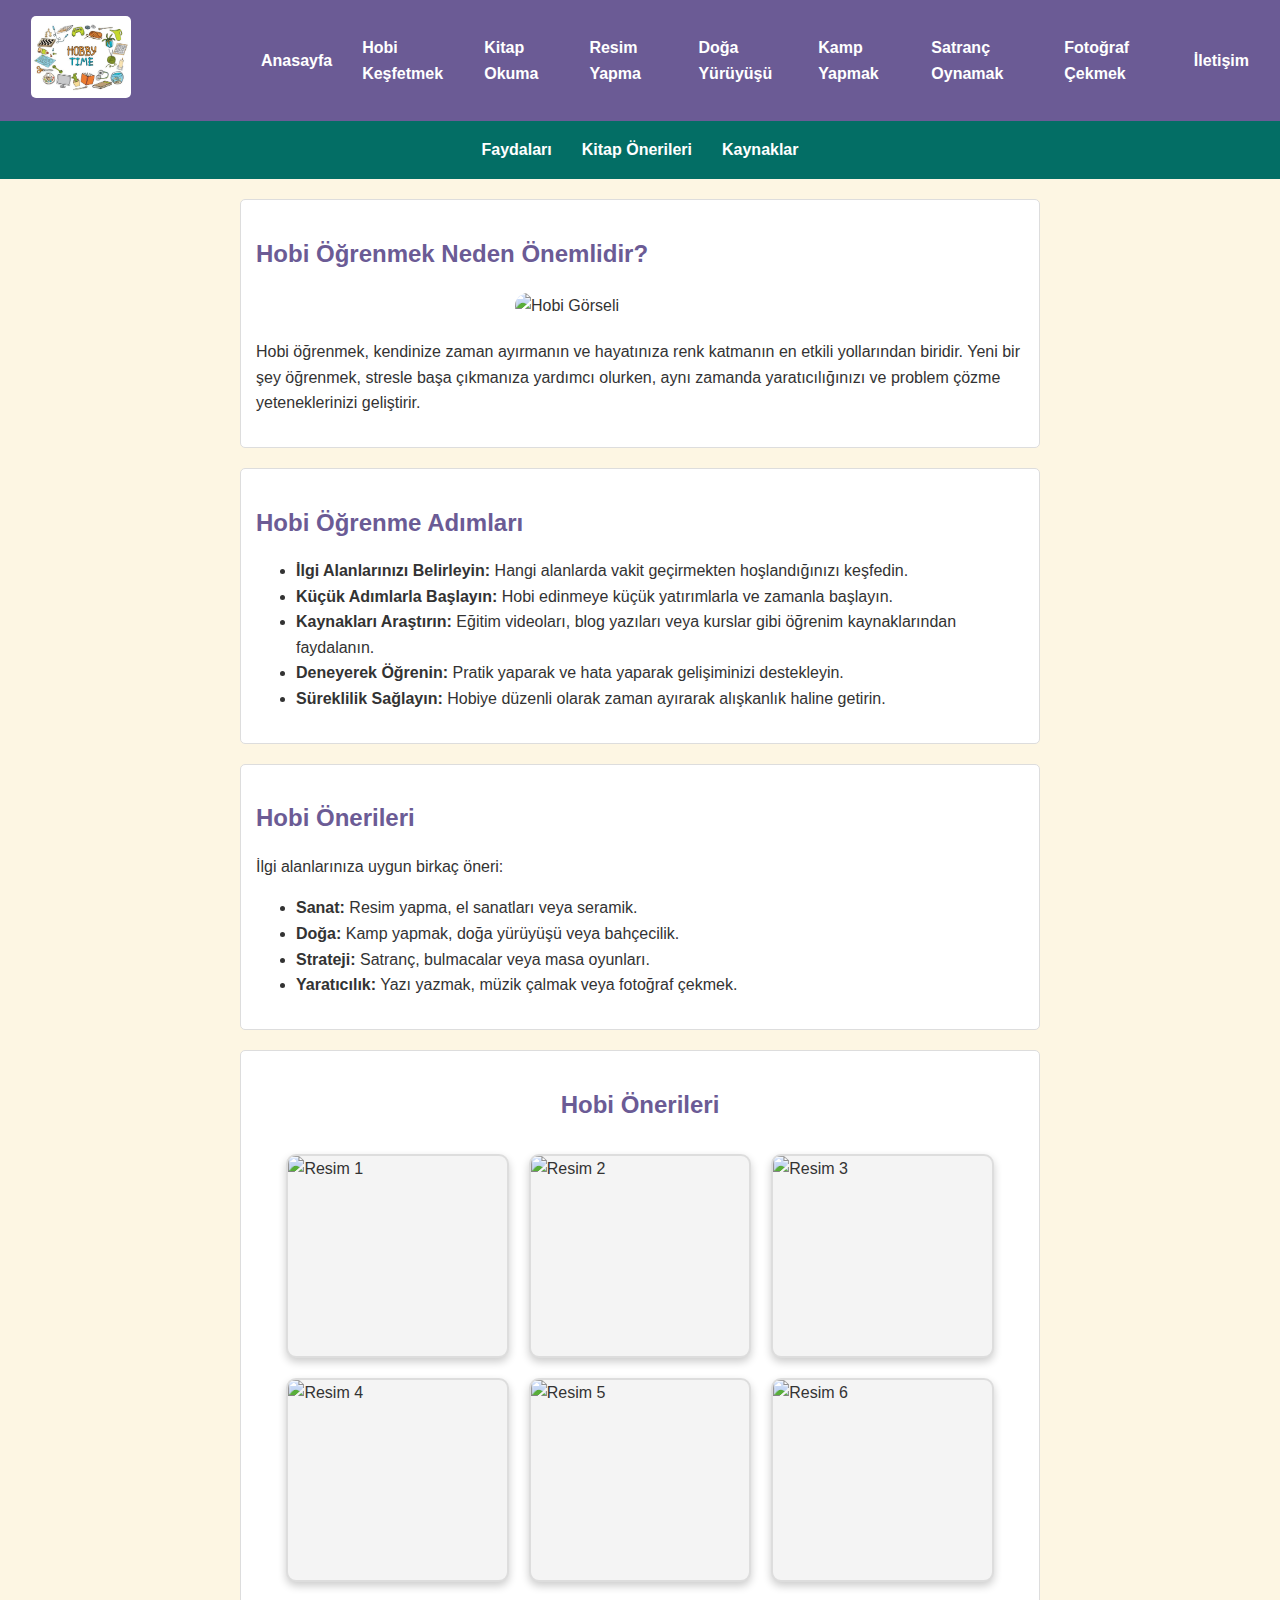
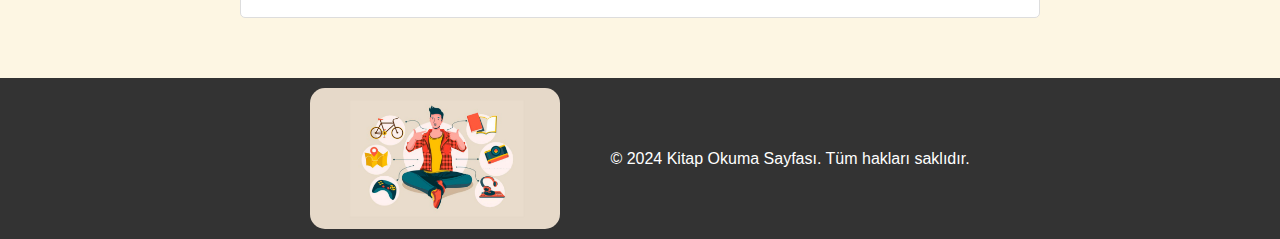
==== hobi-kesfetmek.html @ 80ba5512 "sayfalar-olustu" ====
<!DOCTYPE html>
<html lang="tr">
<head>
    <meta charset="UTF-8">
    <meta name="viewport" content="width=device-width, initial-scale=1.0">
    <title>Hobi Kaşifi</title>
    <link rel="stylesheet" href="style.css">
    <link rel="icon" href="images/compass.ico" type="image/x-icon">
</head>
<body class="hobi-kesfetmek-sayfasi">
    <header>
        <nav class="navbar">
            <ul>
                <li>
                    <a href="index.html">
                        <img src="images/logo.jpg" alt="Logo" class="logo">
                    </a>
                </li>
                <li><a href="index.html">Anasayfa</a></li>
                <li><a href="hobi-kesfetmek.html">Hobi Keşfetmek</a></li>
                <li><a href="hobi1.html">Kitap Okuma</a></li>
                <li><a href="hobi2.html">Resim Yapma</a></li>
                <li><a href="hobi3.html">Doğa Yürüyüşü</a></li>
                <li><a href="hobi4.html">Kamp Yapmak</a></li>
                <li><a href="hobi5.html">Satranç Oynamak</a></li>
                <li><a href="hobi6.html">Fotoğraf Çekmek</a></li>
                <li><a href="iletisim.html">İletişim</a></li>
            </ul>
        </nav>
    </header>
    <header>
        <nav class="navbar" style="background-color: #036e65;">
            <ul>
                <li><a href="#faydalar">Faydaları</a></li>
                <li><a href="#oneriler">Kitap Önerileri</a></li>
                <li><a href="#kaynaklar">Kaynaklar</a></li>
            </ul>
        </nav>
    </header>
    <main>
        <section>
            <h2>Hobi Öğrenmek Neden Önemlidir?</h2>
            <img style="max-width: 250px; display: block; margin: 20px auto; border-radius: 15px;" 
                src="https://psdchallenge.psd.gov.sg/images/default-source/challenge-library/ideas/work-better/how-to-keep-a-hobby-when-you-have-no-time/hobby-01-1600x900.jpeg" 
                alt="Hobi Görseli">
            <p>
                Hobi öğrenmek, kendinize zaman ayırmanın ve hayatınıza renk katmanın en etkili yollarından biridir. 
                Yeni bir şey öğrenmek, stresle başa çıkmanıza yardımcı olurken, aynı zamanda yaratıcılığınızı ve 
                problem çözme yeteneklerinizi geliştirir.
            </p>
        </section>

        <section>
            <h2>Hobi Öğrenme Adımları</h2>
            <ul>
                <li><strong>İlgi Alanlarınızı Belirleyin:</strong> Hangi alanlarda vakit geçirmekten hoşlandığınızı keşfedin.</li>
                <li><strong>Küçük Adımlarla Başlayın:</strong> Hobi edinmeye küçük yatırımlarla ve zamanla başlayın.</li>
                <li><strong>Kaynakları Araştırın:</strong> Eğitim videoları, blog yazıları veya kurslar gibi öğrenim kaynaklarından faydalanın.</li>
                <li><strong>Deneyerek Öğrenin:</strong> Pratik yaparak ve hata yaparak gelişiminizi destekleyin.</li>
                <li><strong>Süreklilik Sağlayın:</strong> Hobiye düzenli olarak zaman ayırarak alışkanlık haline getirin.</li>
            </ul>
        </section>

        <section>
            <h2>Hobi Önerileri</h2>
            <p>İlgi alanlarınıza uygun birkaç öneri:</p>
            <ul>
                <li><strong>Sanat:</strong> Resim yapma, el sanatları veya seramik.</li>
                <li><strong>Doğa:</strong> Kamp yapmak, doğa yürüyüşü veya bahçecilik.</li>
                <li><strong>Strateji:</strong> Satranç, bulmacalar veya masa oyunları.</li>
                <li><strong>Yaratıcılık:</strong> Yazı yazmak, müzik çalmak veya fotoğraf çekmek.</li>
            </ul>
        </section>
        <section>
            <h2 style="text-align: center;">Hobi Önerileri</h2>
            <div class="container">
                <div class="box">
                    <img src="https://res.cloudinary.com/hz3gmuqw6/image/upload/c_fill,f_auto,q_60,w_750/v1/goldenapron/6261d0c54293f" alt="Resim 1">
                </div>
                <div class="box">
                    <img src="https://st4.depositphotos.com/20363444/30142/i/450/depositphotos_301423784-stock-photo-excited-multicultural-kids-playing-football.jpg" alt="Resim 2">
                </div>
                <div class="box">
                    <img src="https://media.istockphoto.com/id/1332857654/tr/foto%C4%9Fraf/aerial-top-view-male-swimmer-swimming-in-swimming-pool-professional-determined-athlete.jpg?s=612x612&w=0&k=20&c=jF6XyXQPkQ6qIzriEfTQHREha2812oYgqKiUBMw8Zso=" alt="Resim 3">
                </div>
                <div class="box">
                    <img src="https://pekigames.com/content/blog_images/images/peki/PekiG%C3%B6rseller/oyunlar-ve-faydalari--.jpg" alt="Resim 4">
                </div>
                <div class="box">
                    <img src="https://static.ticimax.cloud/cdn-cgi/image/width=540,quality=99/37726/uploads/editoruploads/3-yas-yapboz-puzzle.jpg" alt="Resim 5">
                </div>
                <div class="box">
                    <img src="https://images.pexels.com/photos/354103/pexels-photo-354103.jpeg?auto=compress&cs=tinysrgb&w=1260&h=750&dpr=1" alt="Resim 6">
                </div>
            </div>
        </section>
        
        
    </main>    
    <footer style="display: flex; flex-direction: row; align-items: center; justify-content: center;">
        <img style="max-width: 250px; margin-right: 50px; border-radius: 15px;" src="images/hobby.jpg" alt="Satranç Tahtası" class="chess-image">
        <p>© 2024 Kitap Okuma Sayfası. Tüm hakları saklıdır.</p>
    </footer>
</body>
</html>
---- style.css ----
/* style.css */
html, body {
    height: 100%;
    margin: 0;
    padding: 0;
}

body {
    height: 100%;
    min-height: 100vh;
    font-family: Arial, sans-serif;
    margin: 0;
    padding: 0;
    line-height: 1.6;
    background-color: #fdf6e3;
    color: #333;
}

.navbar {
    background-color: #6b5b95;
    color: white;
    padding: 1rem;
}

.navbar ul {
    list-style: none;
    display: flex;
    justify-content: center;
    align-items: center;
    margin: 0;
    padding: 0;
}

.navbar ul li {
    margin: 0 15px;
}

.navbar ul li a {
    color: white;
    text-decoration: none;
    font-weight: bold;
}

.navbar ul li a:hover {
    text-decoration: underline;
}

.logo {
    width: 100px;
    height: auto;
    margin-right: 100px;
    border-radius: 5px;
}

main {
    padding: 20px;
    max-width: 800px;
    margin: 0 auto;
}

h2 {
    color: #6b5b95;
    margin-bottom: 10px;
}

section {
    margin-bottom: 20px;
    padding: 15px;
    background: white;
    border: 1px solid #ddd;
    border-radius: 5px;
}

.book-list {
    display: grid;
    grid-template-columns: repeat(auto-fit, minmax(200px, 1fr));
    gap: 15px;
}

.book {
    padding: 10px;
    border: 1px solid #ddd;
    border-radius: 5px;
    background-color: #f4f4f4;
}

.book h3 {
    margin-top: 0;
    color: #333;
}

footer {
    text-align: center;
    padding: 10px 0;
    background-color: #333;
    color: white;
    margin-top: 20px;
}

.contact-form form {
    display: flex;
    flex-direction: column;
}

.contact-form label {
    margin-top: 10px;
    font-weight: bold;
}

.contact-form button:hover {
    background-color: #563d7c;
}

.button-container {
    text-align: center;
}

.email-button {
    display: inline-block;
    background-color: #6b5b95;
    color: white;
    padding: 15px 30px;
    text-decoration: none;
    font-size: 16px;
    font-weight: bold;
    border-radius: 5px;
    box-shadow: 0 4px 6px rgba(0, 0, 0, 0.1);
    transition: background-color 0.3s, transform 0.2s;
}

.email-button:hover {
    background-color: #563d7c;
    transform: scale(1.05);
}

.email-button:active {
    transform: scale(0.95);
}

.index-sayfasi {
    background-image: url('https://images.pexels.com/photos/69224/pexels-photo-69224.jpeg?auto=compress&cs=tinysrgb&w=1260&h=750&dpr=1');
    background-size: cover;
    background-position: center;
    background-attachment: fixed;
    color: #333;
}
.iletisim-sayfasi {
    background-image: url('images/skydiving.jpg');
    background-size: cover;
    background-position: center;
    background-attachment: fixed;
    color: #333;
}

.satranc-sayfasi {
    background-image: url('images/chess.jpg');
    background-size: cover;
    background-position: center;
    background-attachment: fixed;
    color: #333;
}

.container {
    display: flex;
    flex-wrap: wrap;
    justify-content: center;
    gap: 20px;
    padding: 20px;
}

.box {
    width: 30%;
    background-color: #f4f4f4;
    border: 2px solid #ddd;
    border-radius: 10px;
    overflow: hidden;
    box-shadow: 0 4px 8px rgba(0, 0, 0, 0.2);
    transition: transform 0.3s ease;
}

.box img {
    width: 100%;
    height: 200px;
    display: block;
}

.box:hover {
    transform: scale(1.05);
}
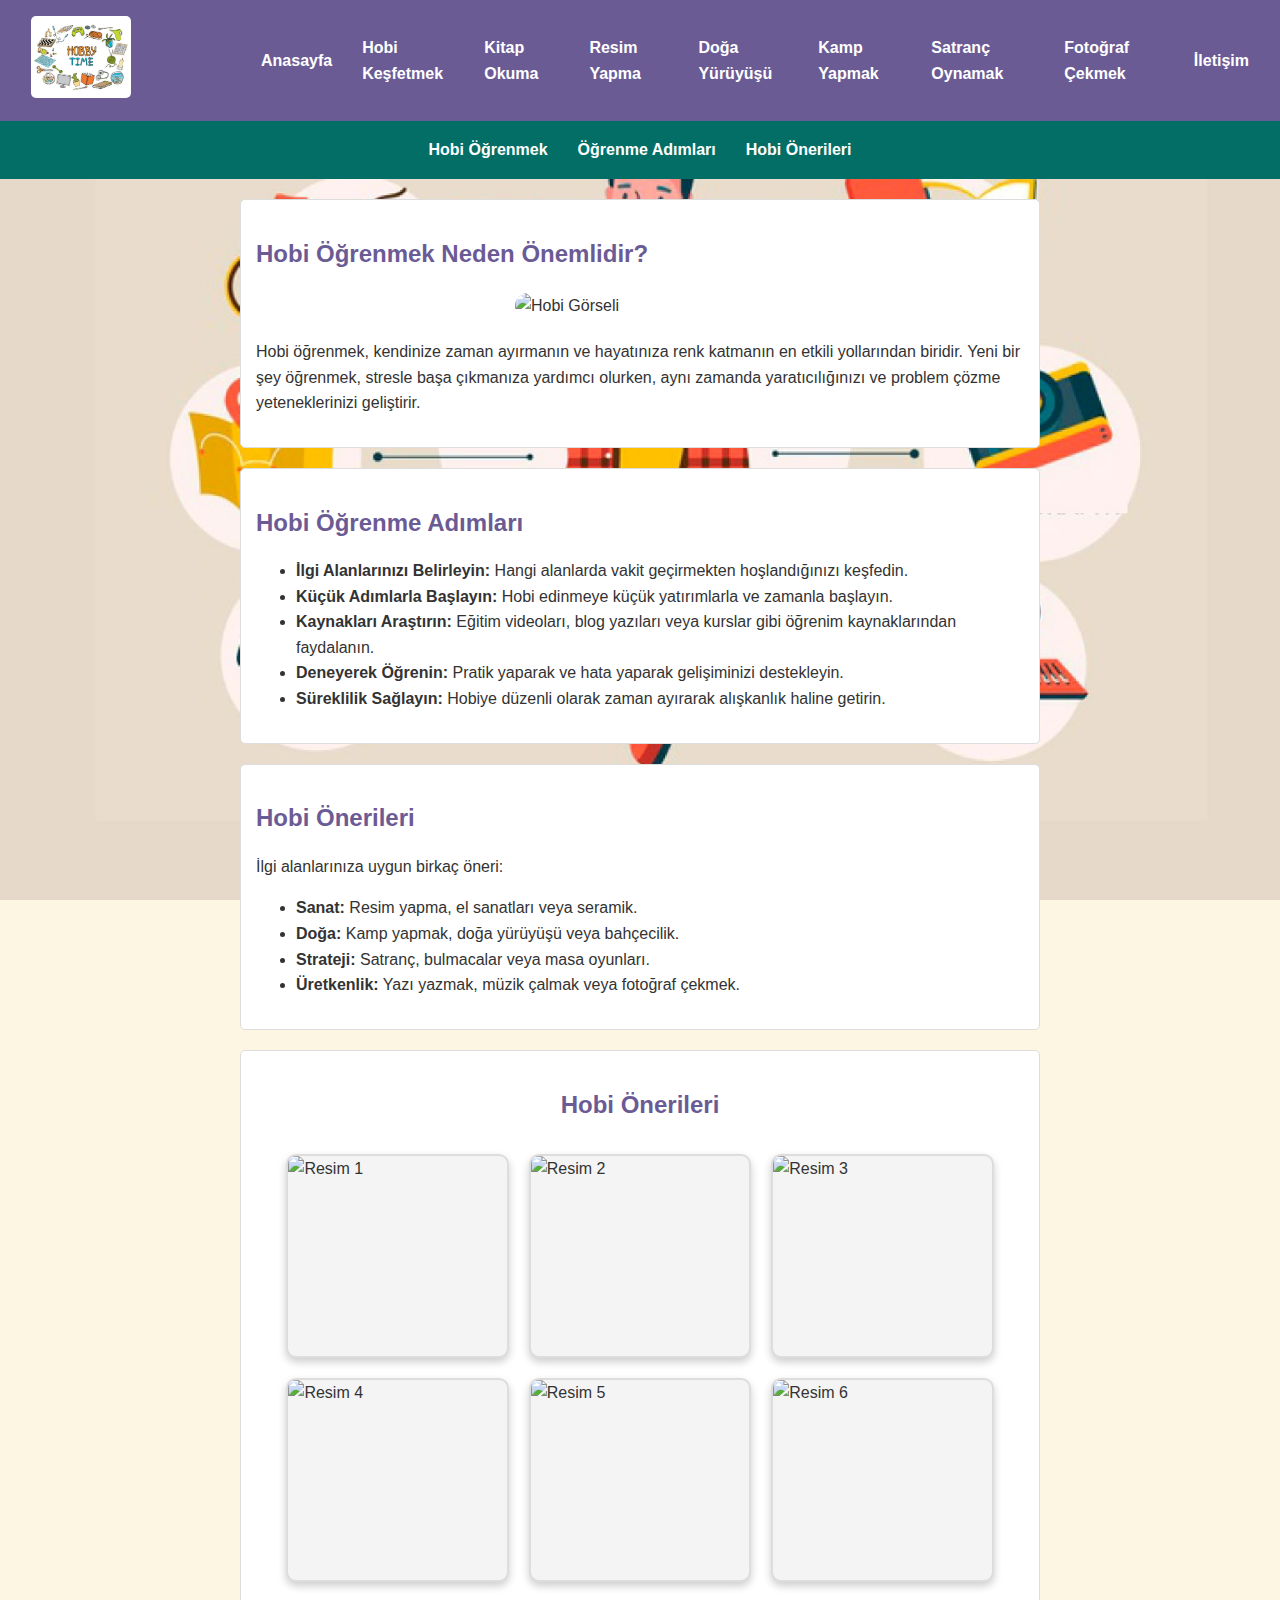
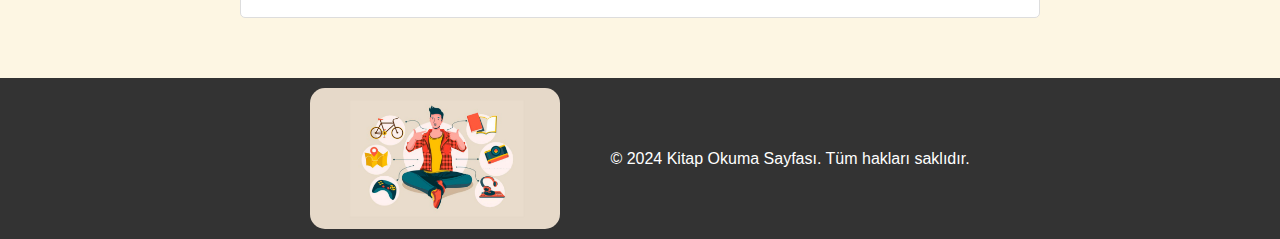
==== commit 079a0f70: "final" ====
--- a/hobi-kesfetmek.html
+++ b/hobi-kesfetmek.html
@@ -31,14 +31,14 @@
     <header>
         <nav class="navbar" style="background-color: #036e65;">
             <ul>
-                <li><a href="#faydalar">Faydaları</a></li>
-                <li><a href="#oneriler">Kitap Önerileri</a></li>
-                <li><a href="#kaynaklar">Kaynaklar</a></li>
+                <li><a href="#hobi-ogrenmek">Hobi Öğrenmek</a></li>
+                <li><a href="#ogrenme-adimlari">Öğrenme Adımları</a></li>
+                <li><a href="#hobi-oneriler">Hobi Önerileri</a></li>
             </ul>
         </nav>
     </header>
     <main>
-        <section>
+        <section id="hobi-ogrenmek">
             <h2>Hobi Öğrenmek Neden Önemlidir?</h2>
             <img style="max-width: 250px; display: block; margin: 20px auto; border-radius: 15px;" 
                 src="https://psdchallenge.psd.gov.sg/images/default-source/challenge-library/ideas/work-better/how-to-keep-a-hobby-when-you-have-no-time/hobby-01-1600x900.jpeg" 
@@ -50,7 +50,7 @@
             </p>
         </section>
 
-        <section>
+        <section id="ogrenme-adimlari">
             <h2>Hobi Öğrenme Adımları</h2>
             <ul>
                 <li><strong>İlgi Alanlarınızı Belirleyin:</strong> Hangi alanlarda vakit geçirmekten hoşlandığınızı keşfedin.</li>
@@ -61,14 +61,14 @@
             </ul>
         </section>
 
-        <section>
+        <section id="hobi-oneriler">
             <h2>Hobi Önerileri</h2>
             <p>İlgi alanlarınıza uygun birkaç öneri:</p>
             <ul>
                 <li><strong>Sanat:</strong> Resim yapma, el sanatları veya seramik.</li>
                 <li><strong>Doğa:</strong> Kamp yapmak, doğa yürüyüşü veya bahçecilik.</li>
                 <li><strong>Strateji:</strong> Satranç, bulmacalar veya masa oyunları.</li>
-                <li><strong>Yaratıcılık:</strong> Yazı yazmak, müzik çalmak veya fotoğraf çekmek.</li>
+                <li><strong>Üretkenlik:</strong> Yazı yazmak, müzik çalmak veya fotoğraf çekmek.</li>
             </ul>
         </section>
         <section>
--- a/style.css
+++ b/style.css
@@ -144,6 +144,55 @@
     background-attachment: fixed;
     color: #333;
 }
+.hobi-kesfetmek-sayfasi {
+    background-image: url('images/hobby.jpg');
+    background-size: cover;
+    background-position: center;
+    background-attachment: fixed;
+    color: #333;
+}
+.kitap-okuma-sayfasi {
+    background-image: url('https://images.pexels.com/photos/5490059/pexels-photo-5490059.jpeg?auto=compress&cs=tinysrgb&w=1260&h=750&dpr=1');
+    background-size: cover;
+    background-position: center;
+    background-attachment: fixed;
+    color: #333;
+}
+.resim-yapma {
+    background-image: url('https://images.pexels.com/photos/7031624/pexels-photo-7031624.jpeg?auto=compress&cs=tinysrgb&w=600');
+    background-size: cover;
+    background-position: center;
+    background-attachment: fixed;
+    color: #333;
+}
+.doga-yuruyusu {
+    background-image: url('https://images.pexels.com/photos/19153612/pexels-photo-19153612/free-photo-of-nigde-aladaglar-da-bir-kis-vakti.jpeg?auto=compress&cs=tinysrgb&w=1260&h=750&dpr=1');
+    background-size: cover;
+    background-position: center;
+    background-attachment: fixed;
+    color: #333;
+}
+.kamp-hobisi {
+    background-image: url('https://images.pexels.com/photos/1687845/pexels-photo-1687845.jpeg?auto=compress&cs=tinysrgb&w=1260&h=750&dpr=1');
+    background-size: cover;
+    background-position: center;
+    background-attachment: fixed;
+    color: #333;
+}
+.satranc-sayfasi {
+    background-image: url('images/chess.jpg');
+    background-size: cover;
+    background-position: center;
+    background-attachment: fixed;
+    color: #333;
+}
+.fotograf-cekim-hobisi {
+    background-image: url('https://images.pexels.com/photos/212372/pexels-photo-212372.jpeg?auto=compress&cs=tinysrgb&w=1260&h=750&dpr=1');
+    background-size: cover;
+    background-position: center;
+    background-attachment: fixed;
+    color: #333;
+}
 .iletisim-sayfasi {
     background-image: url('images/skydiving.jpg');
     background-size: cover;
@@ -152,13 +201,7 @@
     color: #333;
 }
 
-.satranc-sayfasi {
-    background-image: url('images/chess.jpg');
-    background-size: cover;
-    background-position: center;
-    background-attachment: fixed;
-    color: #333;
-}
+
 
 .container {
     display: flex;
